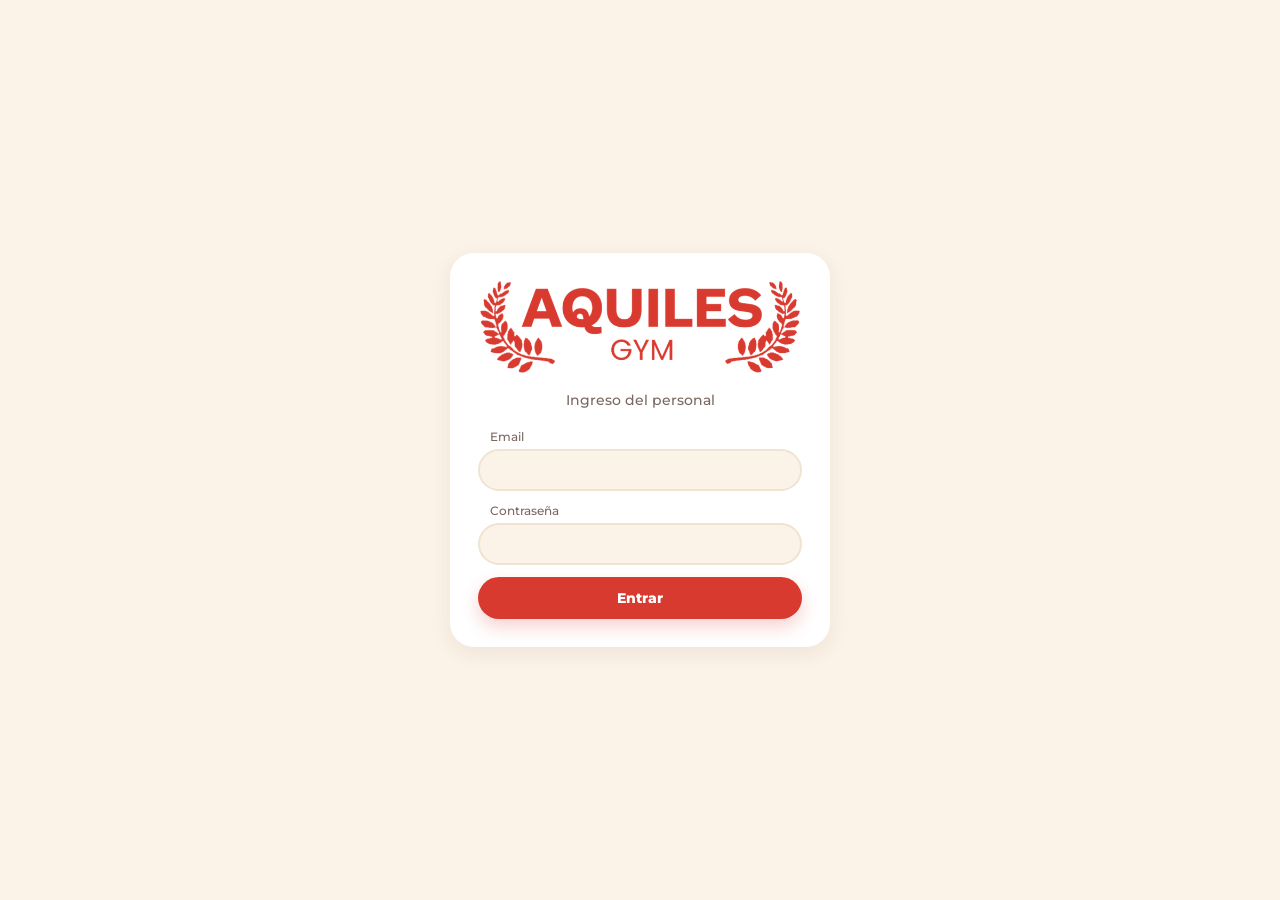
==== index.html @ 33f0b171 "Stock: costo por caja y ganancia de la caja Co-Authored-By: Claude Sonnet 5.5 <noreply@anthropic.com" ====
<!doctype html>
<html lang="es">
  <head>
    <meta charset="UTF-8" />
    <link rel="icon" type="image/png" href="./favicon.png" />
    <link rel="apple-touch-icon" href="./icon-192.png" />
    <link rel="preconnect" href="https://fonts.googleapis.com" />
    <link href="https://fonts.googleapis.com/css2?family=Bebas+Neue&family=Montserrat:wght@500;800&family=Poppins:wght@800&display=swap" rel="stylesheet" />
    <meta name="viewport" content="width=device-width, initial-scale=1.0" />
    <title>Aquiles GYM</title>
    <script type="module" crossorigin src="./assets/index-CUpcMaJF.js"></script>
    <link rel="stylesheet" crossorigin href="./assets/index-Bp03RKKI.css">
  </head>
  <body>
    <div id="root"></div>
  </body>
</html>
---- assets/index-Bp03RKKI.css ----
:root{--lightningcss-light:initial;--lightningcss-dark: ;color-scheme:light;--teal:#d93a2f;--teal2:#b92a21;--teal-l:#fce6de;--ink:#2b1b17;--mute:#7a6760;--bg:#fbf3e8;--card:#fff;--card2:#fbf3e8;--line:#f0e3d2;--red:#b92a21;--danger:#b92a21;--amber:#9a6212;--green:#2e8b5e;--info:#2b6cb0;--wait:#6b5bd2;--side:#fff;--blush:#fce6de;--tint:#f7ebdb;--shadow:0 6px 20px #5a2a1a14}*{box-sizing:border-box}html,body,#root{height:100%;margin:0}body{color:var(--ink);background:var(--bg);-webkit-font-smoothing:antialiased;font-family:Montserrat,system-ui,Arial,sans-serif;font-size:14px;font-weight:500}button,input,select,textarea{font:inherit;color:inherit}a{color:inherit;text-decoration:none}h1,.brand{letter-spacing:.02em;font-family:Bebas Neue,Impact,sans-serif;font-weight:400}h2,h3{font-family:Montserrat,sans-serif;font-weight:800}::selection{background:#d93a2f33}::-webkit-scrollbar{width:10px;height:10px}::-webkit-scrollbar-thumb{background:#e2d2bd;border-radius:99px}::-webkit-scrollbar-track{background:0 0}.app{grid-template-rows:68px 1fr;grid-template-columns:240px 1fr;gap:16px;height:100%;padding:16px;display:grid}.top{background:var(--card);box-shadow:var(--shadow);z-index:2;border-radius:24px;grid-column:1/-1;align-items:center;gap:14px;padding:0 24px;display:flex}.logo{width:auto;height:42px;display:block}.brand{font-size:24px}.badge{color:var(--amber);background:#f6e2bd;border-radius:99px;padding:5px 12px;font-size:12px;font-weight:800}.badge.ok{color:var(--green);background:#ddf1e6}.grow{flex:1}.side{background:var(--card);box-shadow:var(--shadow);border-radius:24px;padding:16px 12px;overflow:auto}.side a{height:44px;color:var(--mute);border-radius:99px;align-items:center;gap:12px;margin-bottom:4px;padding:0 16px;font-size:14px;font-weight:500;transition:background .25s,color .25s,box-shadow .25s;display:flex}.side a.on{background:var(--teal);color:#fff;font-weight:800;box-shadow:0 6px 14px #d93a2f44}.side a.on .ico{color:#fff}.side a:hover:not(.on){background:var(--tint);color:var(--ink)}.side .ico{justify-content:center;width:20px;display:inline-flex}.main{padding:12px 18px 48px 8px;overflow:auto}.main h1{margin:0 0 4px;font-size:48px;line-height:1.05}.sub{color:var(--mute);margin:0 0 20px}.grid{gap:16px;display:grid}.g3{grid-template-columns:repeat(3,1fr)}.g4{grid-template-columns:repeat(4,1fr)}.g2{grid-template-columns:1fr 1fr}@media (width<=900px){.app{grid-template-rows:68px auto minmax(0,1fr);grid-template-columns:1fr;gap:12px;padding:12px}.side{border-radius:99px;padding:8px 10px;display:flex;overflow-x:auto}.side a{white-space:nowrap;flex:none;height:40px;margin:0 4px 0 0;padding:0 14px}.g3,.g4,.g2{grid-template-columns:1fr}.main{padding:6px 4px 36px}.brand{display:none}}.card{background:var(--card);box-shadow:var(--shadow);border:0;border-radius:24px;padding:20px}.card h3{margin:0 0 6px;font-size:16px}.stat b{font-family:Poppins,sans-serif;font-size:34px;font-weight:800;line-height:1.15;display:block}.stat span{color:var(--mute);font-size:13px}.row{align-items:center;gap:10px;display:flex}.between{justify-content:space-between}.wrap{flex-wrap:wrap}.btn{background:var(--teal);color:#fff;cursor:pointer;border:2px solid #0000;border-radius:99px;padding:10px 22px;font-family:Montserrat,sans-serif;font-weight:800;transition:background .2s,transform .15s,box-shadow .2s;box-shadow:0 8px 18px #d93a2f3a}.btn:hover{background:var(--teal2)}.btn:active{transform:scale(.98)}.btn.sec{background:var(--blush);color:var(--teal2);box-shadow:none}.btn.sec:hover{background:#f8d6cb}.btn.red{background:var(--card);color:var(--teal2);box-shadow:none;border-color:#f4c4ba}.btn.red:hover{background:#fdede8}.btn.sm{padding:6px 14px;font-size:12px}.btn:disabled{opacity:.5;cursor:not-allowed;box-shadow:none}input,select,textarea{border:2px solid var(--line);background:var(--card2);border-radius:99px;outline:none;width:100%;padding:10px 18px;transition:border-color .2s,box-shadow .2s,background .2s}textarea{border-radius:20px}input[type=checkbox],input[type=radio]{accent-color:var(--teal)}input:focus,select:focus,textarea:focus{border-color:var(--teal);background:#fff;box-shadow:0 0 0 4px #d93a2f1f}input::placeholder,textarea::placeholder{color:#b3a39a}input[type=color]{height:40px;padding:2px}option{color:var(--ink);background:#fff}label{color:var(--mute);margin:0 0 5px 12px;font-size:12px;font-weight:500;display:block}label.row{margin-left:0}.field{margin-bottom:12px}table{border-collapse:collapse;width:100%}th{letter-spacing:.06em;text-transform:uppercase;color:var(--mute);text-align:left;border-bottom:2px solid var(--line);padding:10px;font-family:Montserrat,sans-serif;font-size:11px;font-weight:800}td{border-bottom:1px solid var(--line);vertical-align:middle;padding:12px 10px}tr:hover td{background:#fbf3e880}.pill{border-radius:99px;padding:4px 12px;font-size:11px;font-weight:800;display:inline-block}.pill.active,.pill.booked{color:var(--green);background:#ddf1e6}.pill.soon,.pill.waitlist{color:var(--amber);background:#f9e8c4}.pill.expired,.pill.cancelled,.pill.no_show{background:var(--blush);color:var(--teal2)}.pill.none{background:var(--tint);color:var(--mute)}.pill.attended{color:var(--info);background:#dcebfa}.err{background:var(--blush);color:var(--teal2);border-radius:18px;margin-bottom:12px;padding:11px 16px}.okmsg{color:#1f6b45;background:#ddf1e6;border-radius:18px;margin-bottom:12px;padding:11px 16px}.empty{text-align:center;color:var(--mute);padding:28px 8px}.day h3{margin:18px 0 8px;font-size:15px}.day h3:first-letter{text-transform:uppercase}.ev{background:var(--card);border-left:6px solid var(--teal);box-shadow:var(--shadow);cursor:pointer;border-radius:22px;align-items:center;gap:14px;margin-bottom:10px;padding:14px 18px;transition:transform .2s,box-shadow .2s;display:flex}.ev:hover{transform:translateY(-2px);box-shadow:0 10px 26px #5a2a1a1f}.ev .t{width:92px;font-family:Poppins,sans-serif;font-weight:800}.bar{background:var(--tint);border-radius:99px;width:110px;height:7px;overflow:hidden}.bar i{background:var(--green);border-radius:99px;height:100%;display:block}.bar.full i{background:var(--teal)}.modal-bg{-webkit-backdrop-filter:blur(3px);backdrop-filter:blur(3px);z-index:10;background:#2b1b1766;place-items:center;padding:16px;display:grid;position:fixed;inset:0}.modal{background:var(--card);border-radius:28px;width:100%;max-width:560px;max-height:92vh;padding:26px;overflow:auto;box-shadow:0 24px 60px #5a2a1a40}.modal h2{margin:0 0 14px;font-size:20px}.result{text-align:center;color:#fff;border-radius:24px;margin-bottom:16px;padding:22px}.result.allowed{background:var(--green)}.result.denied{background:var(--teal)}.result h2{margin:0 0 4px;font-family:Poppins,sans-serif;font-size:26px;font-weight:800}#qr-reader{width:100%;max-width:420px;margin:0 auto}.cred{text-align:center;color:#111;background:#fff;border:2px solid #222;border-radius:14px;width:260px;margin:0 auto;padding:16px}@media print{.top,.side,.no-print{display:none!important}.app{padding:0;display:block}.main{overflow:visible}body{color:#000;background:#fff}}.suggest{z-index:30;background:#fff;border-radius:20px;margin-top:4px;position:absolute;top:100%;left:0;right:0;overflow:hidden;box-shadow:0 14px 34px #5a2a1a33}.suggest .item{cursor:pointer;padding:10px 16px}.suggest .item.on{background:var(--blush)}.picked{border:2px solid var(--line);background:var(--card2);border-radius:99px;flex:1;padding:10px 16px}.memlink{color:inherit;border-bottom:1px dashed var(--mute);text-decoration:none}.memlink:hover{color:var(--teal);border-bottom-color:var(--teal)}.btn.wa{color:#05301a;box-shadow:none;background:#25d366;align-items:center;text-decoration:none;display:inline-flex}.login{place-items:center;height:100%;padding:16px;display:grid}.login .logo-big{height:92px;margin:0 auto 18px;display:block}.login .card{width:380px;padding:28px}.kiosk{background:var(--bg);grid-template-columns:minmax(380px,46%) 1fr;display:grid;position:fixed;overflow:auto}.k-msg{text-align:center;color:var(--mute);grid-column:1/-1;place-items:center;font-size:22px;display:grid}.k-qr{background:var(--card);box-shadow:var(--shadow);border-radius:32px;flex-direction:column;justify-content:center;align-items:center;display:flex}.k-logo{margin-bottom:12px}.kiosk h1{text-align:center;margin:0 0 18px}.k-qrbox{border:2px solid var(--line);background:#fff;line-height:0;box-shadow:0 6px 18px #5a2a1a1f}.k-hint{color:var(--mute);text-align:center}.k-clock{color:var(--teal);font-family:Poppins,sans-serif;font-weight:800}.k-info{flex-direction:column;min-width:0;display:flex}.k-info h2{color:var(--mute);margin:0}.k-card{background:var(--card);box-shadow:var(--shadow);border-radius:28px}.k-big{margin:0 0 6px;font-family:Montserrat,sans-serif;font-weight:800}.k-time{color:var(--mute);margin-left:10px;font-weight:500}.k-row{color:var(--mute);margin:2px 0}.k-row b{color:var(--ink)}.k-count{color:var(--green)}.k-chips{flex-wrap:wrap;gap:10px;display:flex}.k-chip{background:var(--blush);color:var(--teal2);border-radius:99px;font-weight:800}.k-empty{color:var(--mute);font-size:18px}.k-foot{color:var(--mute);margin:auto 0 0}.k-foot b{color:var(--ink)}.k-full{z-index:5;color:var(--mute);border:2px solid var(--line);cursor:pointer;background:#fff;border-radius:99px;padding:8px 16px;font-size:14px;position:fixed;top:12px;right:12px}@media (width<=900px){.kiosk{grid-template-columns:1fr}}.kiosk{grid-template-rows:minmax(0,1fr);gap:min(24px,3vh);height:100dvh;padding:min(24px,3vh) min(24px,3vw);inset:0 0 auto}.k-qr{min-height:0;padding:1.5vh;overflow:hidden}.k-logo{height:clamp(32px,8vh,78px);margin-bottom:1vh}.kiosk h1{margin:0 0 1.2vh;font-size:clamp(26px,6.4vh,54px);line-height:1}.k-qrbox{border-radius:3vh;padding:1.6vh}.k-qrbox svg{width:min(34vw,42vh);height:auto}.k-hint{margin:1.4vh 0 .4vh;font-size:clamp(12px,2.3vh,20px)}.k-clock{margin:0;font-size:clamp(20px,5vh,44px)}.k-info{gap:1.6vh;min-height:0;overflow:auto}.k-info h2{font-size:clamp(16px,3.2vh,26px)}.k-card{padding:2vh 2.4vh}.k-big{font-size:clamp(18px,4vh,34px)}.k-time{font-size:clamp(14px,2.8vh,22px)}.k-row,.k-foot{font-size:clamp(13px,2.5vh,20px)}.k-count{margin:1.2vh 0;font-size:clamp(14px,2.8vh,22px)}.k-count b{font-size:clamp(18px,3.6vh,30px)}.k-chip{padding:.8vh 1.6vh;font-size:clamp(13px,2.5vh,20px)}.k-hola{z-index:20;background:#fbf3e8f2;place-items:center;padding:3vh 3vw;animation:.25s k-in;display:grid;position:fixed;inset:0}.k-hola-card{background:var(--card);text-align:center;border:3px solid #9fd6b7;border-radius:5vh;max-width:90vw;padding:4vh 5vw;box-shadow:0 24px 60px #5a2a1a2e}.k-hola-t{margin:0 0 1.5vh;font-family:Poppins,sans-serif;font-size:clamp(28px,9vh,64px);font-weight:800}.k-hola-c{margin:0 0 1vh;font-size:clamp(18px,5vh,34px);font-weight:800}.k-hola-s{color:var(--green);margin:0 0 1vh;font-size:clamp(14px,3.2vh,24px);font-weight:800}.k-hola-q{color:var(--mute);margin:1.6vh 0 0;font-size:clamp(14px,3.4vh,26px)}.k-hola-q.warn{color:var(--amber);font-weight:800}.k-hola-b{color:var(--teal2);margin:2vh 0 0;font-family:Poppins,sans-serif;font-size:clamp(18px,4.4vh,32px);font-weight:800}@keyframes k-in{0%{opacity:0}to{opacity:1}}.k-hola-card.mal{border-color:var(--teal);background:linear-gradient(180deg,#fce6de,var(--card))}.k-rojo{font-weight:800;color:var(--teal2)!important}.k-hola-q.k-rojo{font-size:clamp(18px,4.6vh,34px)}.k-video{aspect-ratio:16/9;background:#000;border:0;border-radius:2vh;width:min(52vw,71.2vh);height:auto;margin-top:2vh}.k-sonido{z-index:30;color:var(--teal2);border:2px solid var(--line);cursor:pointer;background:#fff;border-radius:99px;padding:10px 18px;font:800 14px Montserrat,sans-serif;position:fixed;bottom:12px;right:12px;box-shadow:0 6px 18px #5a2a1a26}.k-hola.fiesta{background:#fbf3e8f7;overflow:hidden}.k-hola.fiesta .k-hola-card{z-index:2;border-color:var(--teal);border-width:4px;width:min(94vw,1100px);position:relative}.k-feliz{white-space:nowrap;letter-spacing:.02em;color:var(--teal);margin:0 0 1vh;font-family:Bebas Neue,Impact,sans-serif;font-size:clamp(40px,min(21vh,10.5vw),190px);line-height:.95}.k-nombre{margin-bottom:2vh!important;font-size:clamp(34px,13vh,110px)!important}.k-confeti{z-index:1;pointer-events:none;font-size:clamp(26px,7vh,64px);animation:linear infinite k-cae;position:absolute;top:-12vh}@keyframes k-cae{0%{transform:translateY(0)rotate(0)}to{transform:translateY(125vh)rotate(360deg)}}.caja-kpis{grid-template-columns:repeat(auto-fit,minmax(220px,1fr));gap:12px;margin-bottom:14px;display:grid}.caja-kpi{flex-direction:column;gap:4px;display:flex}.caja-kpi>span{color:var(--mute);text-transform:uppercase;letter-spacing:.05em;font-size:12px;font-weight:800}.caja-kpi>b{font-family:Poppins,sans-serif;font-size:28px;font-weight:800;line-height:1.15}.caja-kpi.main>b{color:var(--teal);font-size:36px}.caja-kpi>b.ok{color:var(--green)}.caja-kpi>b.mal{color:var(--teal2)}.caja-kpi>b.sobra{color:var(--amber)}.caja-kpi>small{color:var(--mute);font-size:12px}.caja-form{margin-bottom:12px}.caja-form h3{margin:0 0 10px;font-size:16px}.caja-fila{grid-template-columns:2fr 1fr;gap:12px;display:grid}@media (width<=560px){.caja-fila{grid-template-columns:1fr}}.caja-form input,.caja-hist-head select{box-sizing:border-box;width:100%}.caja-medios{flex-wrap:wrap;gap:10px;display:flex}.caja-medios .medio{border:2px solid var(--line);background:var(--card);cursor:pointer;min-width:140px;color:var(--ink,#3a2a22);border-radius:99px;flex:1;padding:12px 14px;font:800 14px Montserrat,sans-serif}.caja-medios .medio.on{border-color:var(--teal);background:var(--blush);color:var(--teal2)}.caja-acciones{flex-wrap:wrap;gap:10px;margin:6px 0 12px;display:flex}.caja-hist-head{justify-content:space-between;align-items:center;gap:12px;margin:18px 0 8px;display:flex}.caja-hist-head h2{margin:0;font-size:20px}.caja-hist-head select{width:auto;min-width:170px}.caja-dia{margin-bottom:12px;padding:14px 16px}.caja-dia-head{flex-wrap:wrap;justify-content:space-between;gap:8px;margin-bottom:6px;display:flex}.caja-dia-head span{color:var(--mute);font-size:12px}.caja-mov{border-top:1px solid var(--line);flex-wrap:wrap;align-items:center;gap:10px;padding:9px 0;display:flex}.caja-mov .h{color:var(--mute);flex:none;width:44px;font-size:12px}.caja-mov .d{flex-direction:column;flex:1;min-width:140px;display:flex}.caja-mov .d small{color:var(--mute);font-size:12px}.caja-mov .m{white-space:nowrap;font-family:Poppins,sans-serif;font-weight:800}.caja-mov .m.neg{color:var(--teal2)}.caja-mov.anulado{opacity:.5}.caja-mov.anulado .d b,.caja-mov.anulado .m{text-decoration:line-through}.caja-aviso{color:var(--amber);margin-top:6px;font-size:12px;font-weight:700;display:block}.cmp-kpis{grid-template-columns:repeat(auto-fit,minmax(170px,1fr));gap:12px;margin-bottom:16px;display:grid}.cmp-kpi{background:var(--card);box-shadow:var(--shadow);border-radius:20px;flex-direction:column;gap:2px;padding:14px 16px;display:flex}.cmp-kpi span{color:var(--mute);text-transform:uppercase;letter-spacing:.05em;font-size:12px;font-weight:800}.cmp-kpi b{font-family:Poppins,sans-serif;font-size:26px;font-weight:800;line-height:1.2}.cmp-kpi small{color:var(--mute);font-size:12px}.cmp-tabs{border-bottom:2px solid var(--line);flex-wrap:wrap;gap:4px;margin-bottom:14px;display:flex}.cmp-tab{color:var(--mute);cursor:pointer;background:0 0;border:0;border-bottom:3px solid #0000;border-radius:0;margin-bottom:-2px;padding:10px 16px;font:700 14px Montserrat,sans-serif}.cmp-tab:hover{color:var(--ink)}.cmp-tab.on{color:var(--teal2);border-bottom-color:var(--teal)}.cmp-tools{flex-wrap:wrap;align-items:center;gap:10px;margin-bottom:12px;display:flex}.cmp-aviso{color:var(--amber);background:#f9e8c4;border-radius:16px;margin-bottom:10px;padding:10px 16px;font-size:13px}.cmp-main{grid-template-columns:minmax(0,1fr);align-items:start;gap:16px;display:grid}.cmp-main.open{grid-template-columns:minmax(0,1fr) minmax(340px,440px)}@media (width<=1000px){.cmp-main.open{grid-template-columns:minmax(0,1fr)}}.cmp-dia{color:var(--mute);text-transform:uppercase;letter-spacing:.06em;margin:16px 0 6px;font-size:12px;font-weight:800}.cmp-row{background:var(--card);cursor:pointer;box-shadow:var(--shadow);border:2px solid #0000;border-radius:16px;grid-template-columns:52px minmax(0,1fr) auto auto;align-items:center;gap:12px;margin-bottom:6px;padding:11px 14px;display:grid}.cmp-row:hover{border-color:var(--line)}.cmp-row.sel{border-color:var(--teal);background:var(--blush)}.cmp-hora{color:var(--mute);font-family:Poppins,sans-serif;font-size:13px;font-weight:800}.cmp-nom b{display:block}.cmp-nom small{color:var(--mute);font-size:12px;display:block}.cmp-monto{white-space:nowrap;font-family:Poppins,sans-serif;font-weight:800}.cmp-estado{flex-wrap:wrap;justify-content:flex-end;align-items:center;gap:6px;display:flex}@media (width<=640px){.cmp-row{grid-template-columns:44px minmax(0,1fr) auto}.cmp-estado{grid-column:2/4;justify-content:flex-start}}.cmp-panel{background:var(--card);box-shadow:var(--shadow);border-radius:24px;padding:18px;position:sticky;top:76px}
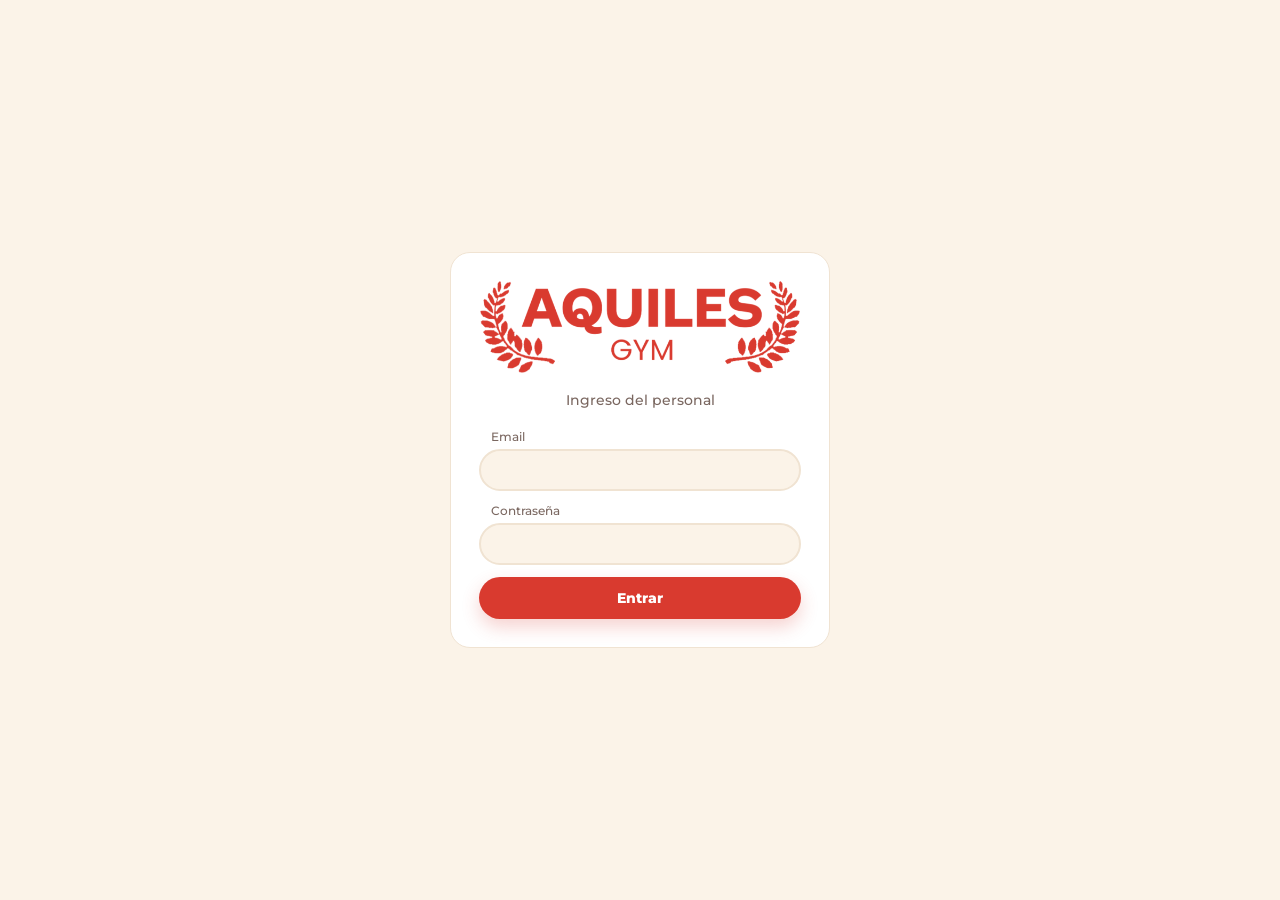
==== commit 49bd12a7: "Rediseño del panel: menú agrupado, buscador, inicio nuevo y vista de celular Co-Authored-By: Claude " ====
--- a/index.html
+++ b/index.html
@@ -8,8 +8,8 @@
     <link href="https://fonts.googleapis.com/css2?family=Bebas+Neue&family=Montserrat:wght@500;800&family=Poppins:wght@800&display=swap" rel="stylesheet" />
     <meta name="viewport" content="width=device-width, initial-scale=1.0" />
     <title>Aquiles GYM</title>
-    <script type="module" crossorigin src="./assets/index-CUpcMaJF.js"></script>
-    <link rel="stylesheet" crossorigin href="./assets/index-Bp03RKKI.css">
+    <script type="module" crossorigin src="./assets/index-rQQ7403y.js"></script>
+    <link rel="stylesheet" crossorigin href="./assets/index-C-wrnqO4.css">
   </head>
   <body>
     <div id="root"></div>
--- a/assets/index-C-wrnqO4.css
+++ b/assets/index-C-wrnqO4.css
@@ -0,0 +1 @@
+:root{--lightningcss-light:initial;--lightningcss-dark: ;color-scheme:light;--teal:#d93a2f;--teal2:#b92a21;--teal-l:#fce6de;--ink:#2b1b17;--mute:#7a6760;--bg:#fbf3e8;--card:#fff;--card2:#fbf3e8;--line:#f0e3d2;--red:#b92a21;--danger:#b92a21;--amber:#9a6212;--green:#2e8b5e;--info:#2b6cb0;--wait:#6b5bd2;--side:#fff;--blush:#fce6de;--tint:#f7ebdb;--shadow:0 6px 20px #5a2a1a14}*{box-sizing:border-box}html,body,#root{height:100%;margin:0}body{color:var(--ink);background:var(--bg);-webkit-font-smoothing:antialiased;font-family:Montserrat,system-ui,Arial,sans-serif;font-size:14px;font-weight:500}button,input,select,textarea{font:inherit;color:inherit}a{color:inherit;text-decoration:none}h1,.brand{letter-spacing:.02em;font-family:Bebas Neue,Impact,sans-serif;font-weight:400}h2,h3{font-family:Montserrat,sans-serif;font-weight:800}::selection{background:#d93a2f33}::-webkit-scrollbar{width:10px;height:10px}::-webkit-scrollbar-thumb{background:#e2d2bd;border-radius:99px}::-webkit-scrollbar-track{background:0 0}.app{grid-template-rows:68px 1fr;grid-template-columns:240px 1fr;gap:16px;height:100%;padding:16px;display:grid}.top{background:var(--card);box-shadow:var(--shadow);z-index:2;border-radius:24px;grid-column:1/-1;align-items:center;gap:14px;padding:0 24px;display:flex}.logo{width:auto;height:42px;display:block}.brand{font-size:24px}.badge{color:var(--amber);background:#f6e2bd;border-radius:99px;padding:5px 12px;font-size:12px;font-weight:800}.badge.ok{color:var(--green);background:#ddf1e6}.grow{flex:1}.side{background:var(--card);box-shadow:var(--shadow);border-radius:24px;padding:16px 12px;overflow:auto}.side a{height:44px;color:var(--mute);border-radius:99px;align-items:center;gap:12px;margin-bottom:4px;padding:0 16px;font-size:14px;font-weight:500;transition:background .25s,color .25s,box-shadow .25s;display:flex}.side a.on{background:var(--teal);color:#fff;font-weight:800;box-shadow:0 6px 14px #d93a2f44}.side a.on .ico{color:#fff}.side a:hover:not(.on){background:var(--tint);color:var(--ink)}.side .ico{justify-content:center;width:20px;display:inline-flex}.main{padding:12px 18px 48px 8px;overflow:auto}.main h1{margin:0 0 4px;font-size:48px;line-height:1.05}.sub{color:var(--mute);margin:0 0 20px}.grid{gap:16px;display:grid}.g3{grid-template-columns:repeat(3,1fr)}.g4{grid-template-columns:repeat(4,1fr)}.g2{grid-template-columns:1fr 1fr}@media (width<=900px){.app{grid-template-rows:68px auto minmax(0,1fr);grid-template-columns:1fr;gap:12px;padding:12px}.side{border-radius:99px;padding:8px 10px;display:flex;overflow-x:auto}.side a{white-space:nowrap;flex:none;height:40px;margin:0 4px 0 0;padding:0 14px}.g3,.g4,.g2{grid-template-columns:1fr}.main{padding:6px 4px 36px}.brand{display:none}}.card{background:var(--card);box-shadow:var(--shadow);border:0;border-radius:24px;padding:20px}.card h3{margin:0 0 6px;font-size:16px}.stat b{font-family:Poppins,sans-serif;font-size:34px;font-weight:800;line-height:1.15;display:block}.stat span{color:var(--mute);font-size:13px}.row{align-items:center;gap:10px;display:flex}.between{justify-content:space-between}.wrap{flex-wrap:wrap}.btn{background:var(--teal);color:#fff;cursor:pointer;border:2px solid #0000;border-radius:99px;padding:10px 22px;font-family:Montserrat,sans-serif;font-weight:800;transition:background .2s,transform .15s,box-shadow .2s;box-shadow:0 8px 18px #d93a2f3a}.btn:hover{background:var(--teal2)}.btn:active{transform:scale(.98)}.btn.sec{background:var(--blush);color:var(--teal2);box-shadow:none}.btn.sec:hover{background:#f8d6cb}.btn.red{background:var(--card);color:var(--teal2);box-shadow:none;border-color:#f4c4ba}.btn.red:hover{background:#fdede8}.btn.sm{padding:6px 14px;font-size:12px}.btn:disabled{opacity:.5;cursor:not-allowed;box-shadow:none}input,select,textarea{border:2px solid var(--line);background:var(--card2);border-radius:99px;outline:none;width:100%;padding:10px 18px;transition:border-color .2s,box-shadow .2s,background .2s}textarea{border-radius:20px}input[type=checkbox],input[type=radio]{accent-color:var(--teal)}input:focus,select:focus,textarea:focus{border-color:var(--teal);background:#fff;box-shadow:0 0 0 4px #d93a2f1f}input::placeholder,textarea::placeholder{color:#b3a39a}input[type=color]{height:40px;padding:2px}option{color:var(--ink);background:#fff}label{color:var(--mute);margin:0 0 5px 12px;font-size:12px;font-weight:500;display:block}label.row{margin-left:0}.field{margin-bottom:12px}table{border-collapse:collapse;width:100%}th{letter-spacing:.06em;text-transform:uppercase;color:var(--mute);text-align:left;border-bottom:2px solid var(--line);padding:10px;font-family:Montserrat,sans-serif;font-size:11px;font-weight:800}td{border-bottom:1px solid var(--line);vertical-align:middle;padding:12px 10px}tr:hover td{background:#fbf3e880}.pill{border-radius:99px;padding:4px 12px;font-size:11px;font-weight:800;display:inline-block}.pill.active,.pill.booked{color:var(--green);background:#ddf1e6}.pill.soon,.pill.waitlist{color:var(--amber);background:#f9e8c4}.pill.expired,.pill.cancelled,.pill.no_show{background:var(--blush);color:var(--teal2)}.pill.none{background:var(--tint);color:var(--mute)}.pill.attended{color:var(--info);background:#dcebfa}.err{background:var(--blush);color:var(--teal2);border-radius:18px;margin-bottom:12px;padding:11px 16px}.okmsg{color:#1f6b45;background:#ddf1e6;border-radius:18px;margin-bottom:12px;padding:11px 16px}.empty{text-align:center;color:var(--mute);padding:28px 8px}.day h3{margin:18px 0 8px;font-size:15px}.day h3:first-letter{text-transform:uppercase}.ev{background:var(--card);border-left:6px solid var(--teal);box-shadow:var(--shadow);cursor:pointer;border-radius:22px;align-items:center;gap:14px;margin-bottom:10px;padding:14px 18px;transition:transform .2s,box-shadow .2s;display:flex}.ev:hover{transform:translateY(-2px);box-shadow:0 10px 26px #5a2a1a1f}.ev .t{width:92px;font-family:Poppins,sans-serif;font-weight:800}.bar{background:var(--tint);border-radius:99px;width:110px;height:7px;overflow:hidden}.bar i{background:var(--green);border-radius:99px;height:100%;display:block}.bar.full i{background:var(--teal)}.modal-bg{-webkit-backdrop-filter:blur(3px);backdrop-filter:blur(3px);z-index:10;background:#2b1b1766;place-items:center;padding:16px;display:grid;position:fixed;inset:0}.modal{background:var(--card);border-radius:28px;width:100%;max-width:560px;max-height:92vh;padding:26px;overflow:auto;box-shadow:0 24px 60px #5a2a1a40}.modal h2{margin:0 0 14px;font-size:20px}.result{text-align:center;color:#fff;border-radius:24px;margin-bottom:16px;padding:22px}.result.allowed{background:var(--green)}.result.denied{background:var(--teal)}.result h2{margin:0 0 4px;font-family:Poppins,sans-serif;font-size:26px;font-weight:800}#qr-reader{width:100%;max-width:420px;margin:0 auto}.cred{text-align:center;color:#111;background:#fff;border:2px solid #222;border-radius:14px;width:260px;margin:0 auto;padding:16px}@media print{.top,.side,.no-print{display:none!important}.app{padding:0;display:block}.main{overflow:visible}body{color:#000;background:#fff}}.suggest{z-index:30;background:#fff;border-radius:20px;margin-top:4px;position:absolute;top:100%;left:0;right:0;overflow:hidden;box-shadow:0 14px 34px #5a2a1a33}.suggest .item{cursor:pointer;padding:10px 16px}.suggest .item.on{background:var(--blush)}.picked{border:2px solid var(--line);background:var(--card2);border-radius:99px;flex:1;padding:10px 16px}.memlink{color:inherit;border-bottom:1px dashed var(--mute);text-decoration:none}.memlink:hover{color:var(--teal);border-bottom-color:var(--teal)}.btn.wa{color:#05301a;box-shadow:none;background:#25d366;align-items:center;text-decoration:none;display:inline-flex}.login{place-items:center;height:100%;padding:16px;display:grid}.login .logo-big{height:92px;margin:0 auto 18px;display:block}.login .card{width:380px;padding:28px}.kiosk{background:var(--bg);grid-template-columns:minmax(380px,46%) 1fr;display:grid;position:fixed;overflow:auto}.k-msg{text-align:center;color:var(--mute);grid-column:1/-1;place-items:center;font-size:22px;display:grid}.k-qr{background:var(--card);box-shadow:var(--shadow);border-radius:32px;flex-direction:column;justify-content:center;align-items:center;display:flex}.k-logo{margin-bottom:12px}.kiosk h1{text-align:center;margin:0 0 18px}.k-qrbox{border:2px solid var(--line);background:#fff;line-height:0;box-shadow:0 6px 18px #5a2a1a1f}.k-hint{color:var(--mute);text-align:center}.k-clock{color:var(--teal);font-family:Poppins,sans-serif;font-weight:800}.k-info{flex-direction:column;min-width:0;display:flex}.k-info h2{color:var(--mute);margin:0}.k-card{background:var(--card);box-shadow:var(--shadow);border-radius:28px}.k-big{margin:0 0 6px;font-family:Montserrat,sans-serif;font-weight:800}.k-time{color:var(--mute);margin-left:10px;font-weight:500}.k-row{color:var(--mute);margin:2px 0}.k-row b{color:var(--ink)}.k-count{color:var(--green)}.k-chips{flex-wrap:wrap;gap:10px;display:flex}.k-chip{background:var(--blush);color:var(--teal2);border-radius:99px;font-weight:800}.k-empty{color:var(--mute);font-size:18px}.k-foot{color:var(--mute);margin:auto 0 0}.k-foot b{color:var(--ink)}.k-full{z-index:5;color:var(--mute);border:2px solid var(--line);cursor:pointer;background:#fff;border-radius:99px;padding:8px 16px;font-size:14px;position:fixed;top:12px;right:12px}@media (width<=900px){.kiosk{grid-template-columns:1fr}}.kiosk{grid-template-rows:minmax(0,1fr);gap:min(24px,3vh);height:100dvh;padding:min(24px,3vh) min(24px,3vw);inset:0 0 auto}.k-qr{min-height:0;padding:1.5vh;overflow:hidden}.k-logo{height:clamp(32px,8vh,78px);margin-bottom:1vh}.kiosk h1{margin:0 0 1.2vh;font-size:clamp(26px,6.4vh,54px);line-height:1}.k-qrbox{border-radius:3vh;padding:1.6vh}.k-qrbox svg{width:min(34vw,42vh);height:auto}.k-hint{margin:1.4vh 0 .4vh;font-size:clamp(12px,2.3vh,20px)}.k-clock{margin:0;font-size:clamp(20px,5vh,44px)}.k-info{gap:1.6vh;min-height:0;overflow:auto}.k-info h2{font-size:clamp(16px,3.2vh,26px)}.k-card{padding:2vh 2.4vh}.k-big{font-size:clamp(18px,4vh,34px)}.k-time{font-size:clamp(14px,2.8vh,22px)}.k-row,.k-foot{font-size:clamp(13px,2.5vh,20px)}.k-count{margin:1.2vh 0;font-size:clamp(14px,2.8vh,22px)}.k-count b{font-size:clamp(18px,3.6vh,30px)}.k-chip{padding:.8vh 1.6vh;font-size:clamp(13px,2.5vh,20px)}.k-hola{z-index:20;background:#fbf3e8f2;place-items:center;padding:3vh 3vw;animation:.25s k-in;display:grid;position:fixed;inset:0}.k-hola-card{background:var(--card);text-align:center;border:3px solid #9fd6b7;border-radius:5vh;max-width:90vw;padding:4vh 5vw;box-shadow:0 24px 60px #5a2a1a2e}.k-hola-t{margin:0 0 1.5vh;font-family:Poppins,sans-serif;font-size:clamp(28px,9vh,64px);font-weight:800}.k-hola-c{margin:0 0 1vh;font-size:clamp(18px,5vh,34px);font-weight:800}.k-hola-s{color:var(--green);margin:0 0 1vh;font-size:clamp(14px,3.2vh,24px);font-weight:800}.k-hola-q{color:var(--mute);margin:1.6vh 0 0;font-size:clamp(14px,3.4vh,26px)}.k-hola-q.warn{color:var(--amber);font-weight:800}.k-hola-b{color:var(--teal2);margin:2vh 0 0;font-family:Poppins,sans-serif;font-size:clamp(18px,4.4vh,32px);font-weight:800}@keyframes k-in{0%{opacity:0}to{opacity:1}}.k-hola-card.mal{border-color:var(--teal);background:linear-gradient(180deg,#fce6de,var(--card))}.k-rojo{font-weight:800;color:var(--teal2)!important}.k-hola-q.k-rojo{font-size:clamp(18px,4.6vh,34px)}.k-video{aspect-ratio:16/9;background:#000;border:0;border-radius:2vh;width:min(52vw,71.2vh);height:auto;margin-top:2vh}.k-sonido{z-index:30;color:var(--teal2);border:2px solid var(--line);cursor:pointer;background:#fff;border-radius:99px;padding:10px 18px;font:800 14px Montserrat,sans-serif;position:fixed;bottom:12px;right:12px;box-shadow:0 6px 18px #5a2a1a26}.k-hola.fiesta{background:#fbf3e8f7;overflow:hidden}.k-hola.fiesta .k-hola-card{z-index:2;border-color:var(--teal);border-width:4px;width:min(94vw,1100px);position:relative}.k-feliz{white-space:nowrap;letter-spacing:.02em;color:var(--teal);margin:0 0 1vh;font-family:Bebas Neue,Impact,sans-serif;font-size:clamp(40px,min(21vh,10.5vw),190px);line-height:.95}.k-nombre{margin-bottom:2vh!important;font-size:clamp(34px,13vh,110px)!important}.k-confeti{z-index:1;pointer-events:none;font-size:clamp(26px,7vh,64px);animation:linear infinite k-cae;position:absolute;top:-12vh}@keyframes k-cae{0%{transform:translateY(0)rotate(0)}to{transform:translateY(125vh)rotate(360deg)}}.caja-kpis{grid-template-columns:repeat(auto-fit,minmax(220px,1fr));gap:12px;margin-bottom:14px;display:grid}.caja-kpi{flex-direction:column;gap:4px;display:flex}.caja-kpi>span{color:var(--mute);text-transform:uppercase;letter-spacing:.05em;font-size:12px;font-weight:800}.caja-kpi>b{font-family:Poppins,sans-serif;font-size:28px;font-weight:800;line-height:1.15}.caja-kpi.main>b{color:var(--teal);font-size:36px}.caja-kpi>b.ok{color:var(--green)}.caja-kpi>b.mal{color:var(--teal2)}.caja-kpi>b.sobra{color:var(--amber)}.caja-kpi>small{color:var(--mute);font-size:12px}.caja-form{margin-bottom:12px}.caja-form h3{margin:0 0 10px;font-size:16px}.caja-fila{grid-template-columns:2fr 1fr;gap:12px;display:grid}@media (width<=560px){.caja-fila{grid-template-columns:1fr}}.caja-form input,.caja-hist-head select{box-sizing:border-box;width:100%}.caja-medios{flex-wrap:wrap;gap:10px;display:flex}.caja-medios .medio{border:2px solid var(--line);background:var(--card);cursor:pointer;min-width:140px;color:var(--ink,#3a2a22);border-radius:99px;flex:1;padding:12px 14px;font:800 14px Montserrat,sans-serif}.caja-medios .medio.on{border-color:var(--teal);background:var(--blush);color:var(--teal2)}.caja-acciones{flex-wrap:wrap;gap:10px;margin:6px 0 12px;display:flex}.caja-hist-head{justify-content:space-between;align-items:center;gap:12px;margin:18px 0 8px;display:flex}.caja-hist-head h2{margin:0;font-size:20px}.caja-hist-head select{width:auto;min-width:170px}.caja-dia{margin-bottom:12px;padding:14px 16px}.caja-dia-head{flex-wrap:wrap;justify-content:space-between;gap:8px;margin-bottom:6px;display:flex}.caja-dia-head span{color:var(--mute);font-size:12px}.caja-mov{border-top:1px solid var(--line);flex-wrap:wrap;align-items:center;gap:10px;padding:9px 0;display:flex}.caja-mov .h{color:var(--mute);flex:none;width:44px;font-size:12px}.caja-mov .d{flex-direction:column;flex:1;min-width:140px;display:flex}.caja-mov .d small{color:var(--mute);font-size:12px}.caja-mov .m{white-space:nowrap;font-family:Poppins,sans-serif;font-weight:800}.caja-mov .m.neg{color:var(--teal2)}.caja-mov.anulado{opacity:.5}.caja-mov.anulado .d b,.caja-mov.anulado .m{text-decoration:line-through}.caja-aviso{color:var(--amber);margin-top:6px;font-size:12px;font-weight:700;display:block}.cmp-kpis{grid-template-columns:repeat(auto-fit,minmax(170px,1fr));gap:12px;margin-bottom:16px;display:grid}.cmp-kpi{background:var(--card);box-shadow:var(--shadow);border-radius:20px;flex-direction:column;gap:2px;padding:14px 16px;display:flex}.cmp-kpi span{color:var(--mute);text-transform:uppercase;letter-spacing:.05em;font-size:12px;font-weight:800}.cmp-kpi b{font-family:Poppins,sans-serif;font-size:26px;font-weight:800;line-height:1.2}.cmp-kpi small{color:var(--mute);font-size:12px}.cmp-tabs{border-bottom:2px solid var(--line);flex-wrap:wrap;gap:4px;margin-bottom:14px;display:flex}.cmp-tab{color:var(--mute);cursor:pointer;background:0 0;border:0;border-bottom:3px solid #0000;border-radius:0;margin-bottom:-2px;padding:10px 16px;font:700 14px Montserrat,sans-serif}.cmp-tab:hover{color:var(--ink)}.cmp-tab.on{color:var(--teal2);border-bottom-color:var(--teal)}.cmp-tools{flex-wrap:wrap;align-items:center;gap:10px;margin-bottom:12px;display:flex}.cmp-aviso{color:var(--amber);background:#f9e8c4;border-radius:16px;margin-bottom:10px;padding:10px 16px;font-size:13px}.cmp-main{grid-template-columns:minmax(0,1fr);align-items:start;gap:16px;display:grid}.cmp-main.open{grid-template-columns:minmax(0,1fr) minmax(340px,440px)}@media (width<=1000px){.cmp-main.open{grid-template-columns:minmax(0,1fr)}}.cmp-dia{color:var(--mute);text-transform:uppercase;letter-spacing:.06em;margin:16px 0 6px;font-size:12px;font-weight:800}.cmp-row{background:var(--card);cursor:pointer;box-shadow:var(--shadow);border:2px solid #0000;border-radius:16px;grid-template-columns:52px minmax(0,1fr) auto auto;align-items:center;gap:12px;margin-bottom:6px;padding:11px 14px;display:grid}.cmp-row:hover{border-color:var(--line)}.cmp-row.sel{border-color:var(--teal);background:var(--blush)}.cmp-hora{color:var(--mute);font-family:Poppins,sans-serif;font-size:13px;font-weight:800}.cmp-nom b{display:block}.cmp-nom small{color:var(--mute);font-size:12px;display:block}.cmp-monto{white-space:nowrap;font-family:Poppins,sans-serif;font-weight:800}.cmp-estado{flex-wrap:wrap;justify-content:flex-end;align-items:center;gap:6px;display:flex}@media (width<=640px){.cmp-row{grid-template-columns:44px minmax(0,1fr) auto}.cmp-estado{grid-column:2/4;justify-content:flex-start}}.cmp-panel{background:var(--card);box-shadow:var(--shadow);border-radius:24px;padding:18px;position:sticky;top:76px}.fa-overlay{z-index:60;background:#281e288c;padding:18px 12px;position:fixed;inset:0;overflow:auto}.fa-bar{justify-content:center;gap:8px;margin-bottom:12px;display:flex}.fa-doc{color:#111;background:#fff;border:1px solid #bbb;max-width:760px;margin:0 auto;padding:22px 26px;font-size:13px;line-height:1.45}.fa-prueba{text-align:center;letter-spacing:.5px;background:#fff3cd;border:1px solid #e0c36a;margin-bottom:12px;padding:6px;font-weight:800}.fa-head{border:1px solid #333;grid-template-columns:1fr 64px 1fr;gap:0;margin-bottom:10px;display:grid}.fa-head>div{padding:10px 12px}.fa-head h2{margin:0 0 6px;font-size:18px}.fa-letra{text-align:center;border-left:1px solid #333;border-right:1px solid #333;flex-direction:column;justify-content:center;align-items:center;display:flex}.fa-letra b{font-size:34px;line-height:1}.fa-fila{border:1px solid #333;border-top:0;padding:7px 12px}.fa-head+.fa-fila{border-top:1px solid #333}.fa-items{border-collapse:collapse;width:100%;margin-top:10px}.fa-items th,.fa-items td{text-align:left;background:#fff;border:1px solid #333;padding:7px 10px}.fa-items th{background:#eee}.fa-total{text-align:right;margin:12px 0;font-size:16px}.fa-pie{border-top:1px solid #333;align-items:center;gap:16px;padding-top:12px;display:flex}@media (width<=640px){.fa-head{grid-template-columns:1fr}.fa-letra{border:1px solid #333;border-left:0;border-right:0;padding:6px}.fa-doc{padding:14px}}@media print{body *{visibility:hidden}.fa-overlay,.fa-overlay *{visibility:visible}.fa-overlay{background:#fff;padding:0;position:absolute;inset:0;overflow:visible}.fa-bar{display:none}.fa-doc{border:0;max-width:none;padding:0}}.app{grid-template-columns:230px minmax(0,1fr)}.card,.ev{box-shadow:none;border:1px solid var(--line)}.ev{border-left-width:6px}.top,.side{box-shadow:none;border:1px solid var(--line)}.top{z-index:5}.card{border-radius:20px}.main{min-width:0}.side .grupo-t{color:var(--mute);padding:14px 16px 6px;font-size:11px;font-weight:800}.side a{height:40px;margin-bottom:2px}.side a.on{box-shadow:none}.punto{background:var(--green);border-radius:50%;flex:none;width:10px;height:10px}.buscador{flex:1;align-items:center;max-width:520px;margin:0 auto;display:flex;position:relative}.buscador>svg{color:var(--mute);pointer-events:none;position:absolute;left:16px}.buscador input{height:44px;padding-left:44px}.buscador .suggest{border:1px solid var(--line);margin-top:8px}.buscador .item.fila{justify-content:space-between;align-items:center;gap:10px;display:flex}.buscador .item small{color:var(--mute);font-size:12px;display:block}.seccion-tabs{background:var(--card);border:1px solid var(--line);border-radius:99px;gap:6px;width:max-content;max-width:100%;margin-bottom:16px;padding:5px;display:flex;overflow-x:auto}.seccion-tabs a{color:var(--mute);white-space:nowrap;border-radius:99px;padding:8px 16px;font-size:13px;transition:background .2s,color .2s}.seccion-tabs a.active{background:var(--blush);color:var(--teal2);font-weight:800}.pagina{animation:.26s cubic-bezier(.2,.8,.2,1) both entra}@keyframes entra{0%{opacity:0;transform:translateY(10px)}to{opacity:1;transform:none}}.kpis{grid-template-columns:repeat(4,minmax(0,1fr));gap:12px;margin-bottom:16px;display:grid}.kpi{background:var(--card);border:1px solid var(--line);border-radius:20px;padding:14px 18px;transition:transform .18s,border-color .18s}.kpi:hover{border-color:#e2cdb4;transform:translateY(-2px)}.kpi span,.kpi small{color:var(--mute);font-size:12px;display:block}.kpi b{letter-spacing:.02em;font-family:Bebas Neue,Impact,sans-serif;font-size:42px;font-weight:400;line-height:1.1;display:block}.kpi.destacado{background:var(--teal);border-color:var(--teal)}.kpi.destacado span,.kpi.destacado small,.kpi.destacado b{color:#fff}.inicio-cols{grid-template-columns:minmax(0,1fr) minmax(0,1.25fr);align-items:start;gap:16px;display:grid}.pendiente{border-bottom:1px solid var(--line);justify-content:space-between;align-items:center;gap:12px;padding:12px 4px;transition:padding .18s;display:flex}.pendiente:last-child{border-bottom:0}.pendiente:hover{padding-left:10px}.pendiente small,.clase-hoy small{color:var(--mute);font-size:12px;display:block}.pendiente .flecha{color:var(--teal);font-size:24px;line-height:1}.clase-hoy{border-bottom:1px solid var(--line);align-items:center;gap:12px;padding:10px 4px;display:flex}.clase-hoy:last-child{border-bottom:0}.clase-hoy>i{border-radius:9px;width:6px;height:36px}.clase-hoy .h{width:52px;font-family:Bebas Neue,Impact,sans-serif;font-size:24px}.clase-hoy .n{flex:1;min-width:0}.clase-hoy .c{flex-direction:column;align-items:flex-end;gap:4px;font-size:12px;display:flex}.clase-hoy .bar{width:70px;display:block}.empty.loading{flex-direction:column;gap:10px;margin:4px 0 12px;padding:0;font-size:0;display:flex}.empty.loading:before,.empty.loading:after{content:"";background:var(--line);border-radius:18px;animation:.9s ease-in-out infinite alternate late;display:block}.empty.loading:before{height:84px}.empty.loading:after{height:150px;animation-delay:.2s}@keyframes late{0%{opacity:.4}to{opacity:1}}.modal-bg{justify-content:flex-end;align-items:stretch;padding:0;animation:.2s both fondo;display:flex}.modal{border-radius:28px 0 0 28px;height:100%;max-height:100%;animation:.28s cubic-bezier(.2,.8,.2,1) both lado}@keyframes fondo{0%{opacity:0}to{opacity:1}}@keyframes lado{0%{opacity:0;transform:translate(40px)}to{opacity:1;transform:none}}@keyframes sube{0%{opacity:0;transform:translateY(40px)}to{opacity:1;transform:none}}.abajo,.hoja-fondo{display:none}@media (width<=900px){.app{grid-template-rows:64px minmax(0,1fr) auto;grid-template-columns:minmax(0,1fr);gap:10px;padding:10px 10px 0}.side{display:none}.top{border-radius:20px;gap:10px;padding:0 12px}.top .logo{height:30px}.salir{display:none}.buscador input{height:40px;font-size:13px}.main{padding:4px 2px 24px}.abajo{background:var(--card);border-top:1px solid var(--line);padding:6px 4px calc(6px + env(safe-area-inset-bottom));grid-template-columns:repeat(5,1fr);margin:0 -10px;display:grid}.abajo a,.abajo button{color:var(--mute);cursor:pointer;background:0 0;border:0;flex-direction:column;align-items:center;gap:2px;padding:4px 0;font-size:11px;display:flex}.abajo .ico{border-radius:99px;justify-content:center;align-items:center;width:52px;height:28px;transition:background .2s;display:flex}.abajo .on{color:var(--teal);font-weight:800}.abajo .on .ico{background:var(--blush)}.hoja-fondo{z-index:8;background:#2b1b1766;align-items:flex-end;animation:.2s both fondo;display:flex;position:fixed;inset:0}.hoja{background:var(--card);border-radius:26px 26px 0 0;width:100%;max-height:80vh;padding:10px 16px 22px;animation:.26s cubic-bezier(.2,.8,.2,1) both sube;overflow:auto}.hoja .grupo{grid-template-columns:1fr 1fr;gap:6px;margin-top:6px;display:grid}.hoja .grupo-t{color:var(--mute);grid-column:1/-1;padding:8px 4px 0;font-size:11px;font-weight:800}.hoja a{border:1px solid var(--line);border-radius:16px;align-items:center;gap:10px;padding:12px;font-size:13px;display:flex}.hoja a.on{background:var(--blush);color:var(--teal2);border-color:var(--blush);font-weight:800}.kpis{grid-template-columns:1fr 1fr}.kpi b{font-size:34px}.inicio-cols{grid-template-columns:minmax(0,1fr)}.modal-bg{justify-content:center;align-items:flex-end}.modal{border-radius:26px 26px 0 0;max-width:none;height:auto;max-height:92vh;padding:20px;animation-name:sube}}@media (prefers-reduced-motion:reduce){.pagina,.modal,.modal-bg,.hoja,.hoja-fondo{animation:none}}@media print{.abajo,.seccion-tabs{display:none!important}}.seccion-tabs{scrollbar-width:none}.seccion-tabs::-webkit-scrollbar{display:none}.cmp-kpi,.caja-kpi{box-shadow:none;border:1px solid var(--line)}@media (width<=900px){.seccion-tabs{justify-content:space-between;width:100%;padding:4px}.seccion-tabs a{padding:7px 10px;font-size:12px}.cmp-kpis{grid-template-columns:1fr 1fr}.cmp-kpi b{font-size:21px}}
